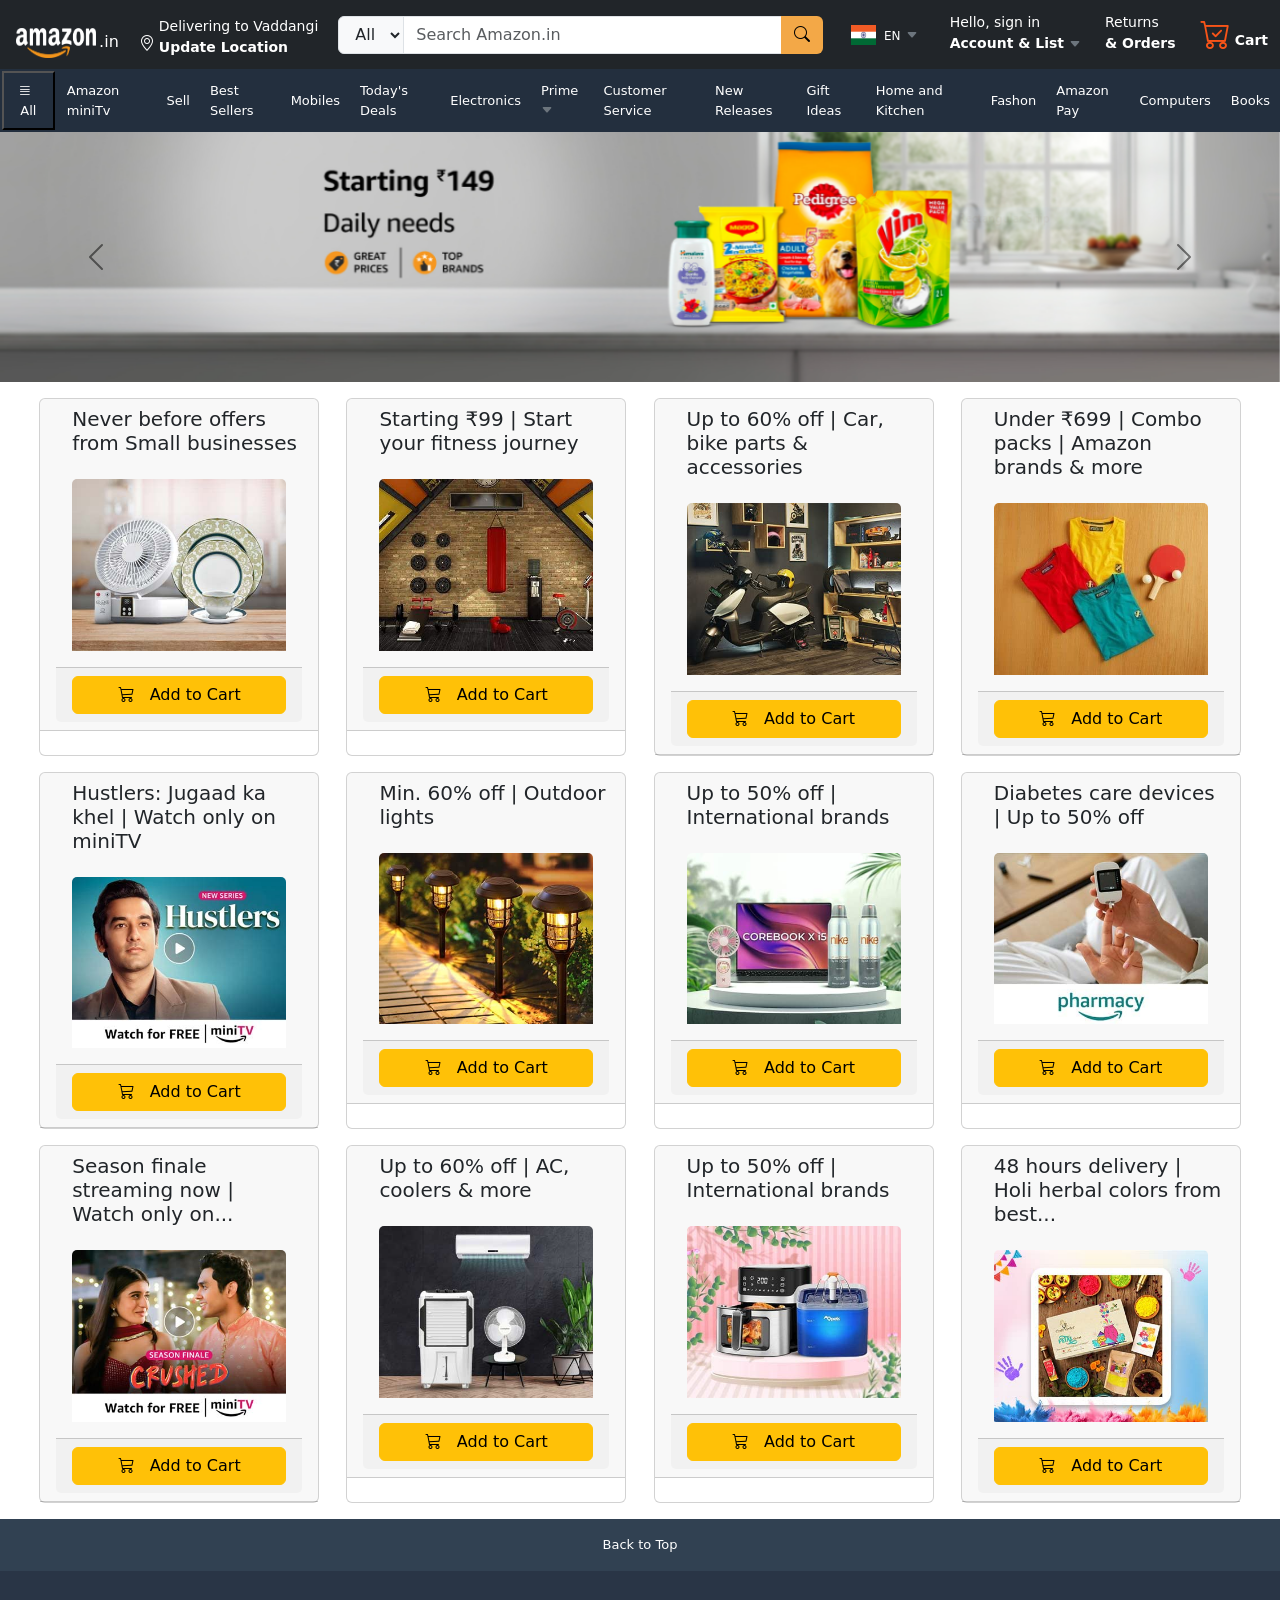
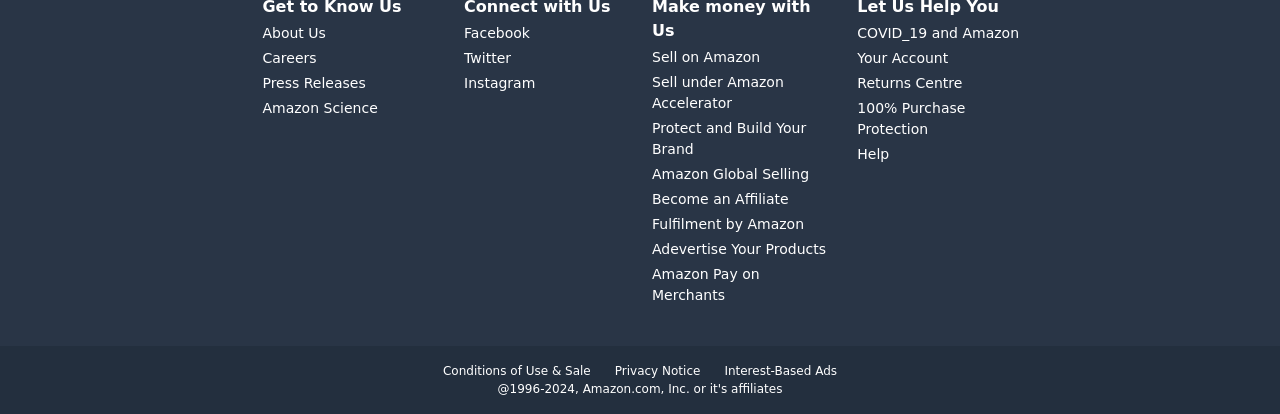
==== index.html @ 9216ea3d "Add files via upload" ====
<!DOCTYPE html>
<html lang="en">

<head>
    <meta charset="UTF-8">
    <meta name="viewport" content="width=device-width, initial-scale=1.0">
    <!-- Bootstrap5 CDN -->
    <link href="https://cdn.jsdelivr.net/npm/bootstrap@5.3.3/dist/css/bootstrap.min.css" rel="stylesheet"
        integrity="sha384-QWTKZyjpPEjISv5WaRU9OFeRpok6YctnYmDr5pNlyT2bRjXh0JMhjY6hW+ALEwIH" crossorigin="anonymous">
    <script src="https://cdn.jsdelivr.net/npm/bootstrap@5.3.3/dist/js/bootstrap.bundle.min.js"
        integrity="sha384-YvpcrYf0tY3lHB60NNkmXc5s9fDVZLESaAA55NDzOxhy9GkcIdslK1eN7N6jIeHz"
        crossorigin="anonymous"></script>
    <link rel="stylesheet" href="https://cdn.jsdelivr.net/npm/bootstrap-icons@1.11.3/font/bootstrap-icons.min.css">
    <!-- CSS -->
    <link rel="stylesheet" href="./index.css">
    <!-- Logo -->
    <link rel="icon" href="./assets/amazon-icon.PNG">
    <!-- Title -->
    <title>Amazon Website</title>

</head>

<body class=".container-fluid">
    <!-- Header -->
    <headeer class="bg-dark text-white d-flex justify-content-between align-items-center flex-wrap">
        <div class="order-0 order-sm-0 order-md-0 order-lg-0 d-flex">
            <div class="amazon-logo p-2 mt-3 ms-2 me-2 flex-shrink-0">
                <img src="./assets/logo-without-bg.png" class="" alt="Amazon-Logo-Image" width="80" height="30">
                <span class="dotin">.in</span>
            </div>

            <div class="location-container d-sm-flex d-none flex-row p-1 mt-2">
                <div class="location-icon pt-3">
                    <i class="bi bi-geo-alt icon"></i>
                </div>
                <div class="location-text d-flex flex-column align-items-start ms-1">
                    <span class="delivery">Delivering to Vaddangi</span>
                    <span class="location fw-bold">Update Location</span>
                </div>
            </div>
        </div>

        <div class="order-2 order-sm-2 order-md-2 order-lg-1 ps-3 pe-3 flex-grow-1">
            <div class="search-container">
                <form action="">
                    <div class="input-group">
                        <select name="" id="" class="input-group-text">
                            <option value="">All</option>
                        </select>
                        <input type="text" placeholder="Search Amazon.in" class="form-control">
                        <button class="bi bi-search btn button-color-serach"></button>
                    </div>
                </form>
            </div>
        </div>

        <div class="order-1 order-sm-1 order-md-1 order-lg-2 d-flex justify-content-evenly">
            <div class="country-setionc d-flex d-sm-flex d-none align-items-center p-1 m-2">
                <div class="country-flag">
                    <img src="./assets/country-flag.png" alt="indian-flag" height="20" width="25">
                </div>
                <div class="p-2">
                    <span class="country-lang">EN</span>
                    <span class="caret-icon text-secondary"><i class="bi bi-caret-down-fill"></i></span>
                </div>
            </div>

            <div class="sign-in-container container-hov p-1 m-2">
                <div>Hello, sign in</div>
                <div class="fw-bold">Account & List <span class="caret-icon text-secondary"><i
                            class="bi bi-caret-down-fill"></i></span></div>
            </div>

            <div class="return-details-section container-hov p-1 m-2 d-sm-flex d-none flex-column">
                <div>Returns</div>
                <div class="fw-bold">& Orders</div>
            </div>

            <div class="cart-container container-hov p-1 m-2">
                <span class="cart-icon"><i class="bi bi-cart-check"></i></span>
                <span class="fw-bold cart-text">Cart</span>
            </div>

        </div>
    </headeer>

    <!-- Navbar  -->
    <div class="d-flex align-items-center text-white menu-container">
        <div class="d-flex m-auto menu-container-text">
            <button class="p-2 nav-bar-item menu-container text-white" data-bs-target="#menubar"
                data-bs-toggle="offcanvas"><span class="bi bi-justify me-2"></span>All</button>
            <nav class="offcanvas offcanvas-start" id="menubar">
                <div class="offcanvas-header">
                    <h3 class="d-flex justify-content-between menu-container w-100 text-light p-3">
                        <span class="bi bi-person-circle me-4 ms-4"></span>
                        Hello, Sign in
                        <button class="btn btn-close bg-secondary nav-bar-item mt-1"
                            data-bs-dismiss="offcanvas"></button>
                    </h3>
                </div>
                <div class="offcanvas-body offcanvas-text-style">
                    <ul class="list-unstyled offcanvas-dody-text">
                        <li class="fw-bold pb-2">Trending</li>
                        <li class="pb-1">Best Sellers</li>
                        <li class="pb-1">New Releases</li>
                        <li class="pb-1">Movers and Shakers</li>
                    </ul>
                    <hr>
                    <ul class="list-unstyled offcanvas-dody-text">
                        <li class="fw-bold pb-2">Digital Content and Devices</li>
                        <li class="pb-1">Echo & Alexa</li>
                        <li class="pb-1">Fire TV</li>
                        <li class="pb-1">Kindle E-readers & eBooks</li>
                        <li class="pb-1">Audible Audiobooks</li>
                        <li class="pb-1">Amazon Prime Video</li>
                        <li class="pb-1">Amazon Prime Music</li>
                    </ul>
                    <hr>
                    <ul class="list-unstyled offcanvas-dody-text">
                        <li class="fw-bold pb-2">Shop by Category</li>
                        <li class="pb-1">Mobiles, Computers</li>
                        <li class="pb-1">TV, Appliances, Electronics</li>
                        <li class="pb-1">Men's Fashon</li>
                        <li class="pb-1">women's Fashon</li>
                    </ul>
                    <hr>
                    <ul class="list-unstyled offcanvas-dody-text">
                        <li class="fw-bold pb-2">Programs & Features</li>
                        <li class="pb-1">Amazon Pay</li>
                        <li class="pb-1">Gift Cards & Mobile Recharges</li>
                        <li class="pb-1">Amazon Launchpad</li>
                        <li class="pb-1">Handloom & Handcrafts</li>
                    </ul>
                </div>
            </nav>
            <div class="d-none d-sm-flex d-md-flex d-lg-flex align-items-center justify-content-around">
                <div class="nav-bar-item p-2">Amazon miniTv</div>
                <div class="nav-bar-item p-2">Sell</div>
                <div class="nav-bar-item p-2">Best Sellers</div>
                <div class="nav-bar-item p-2">Mobiles</div>
                <div class="nav-bar-item p-2">Today's Deals</div>
                <div class="nav-bar-item p-2">Electronics</div>
                <div class="nav-bar-item p-2">Prime <span><i class="bi bi-caret-down-fill text-secondary caret-icon"
                            hight="50"></i></span></div>
                <div class="nav-bar-item p-2">Customer Service</div>
                <div class="nav-bar-item p-2">New Releases</div>
                <div class="nav-bar-item p-2">Gift Ideas</div>
                <div class="nav-bar-item p-2">Home and Kitchen</div>
                <div class="nav-bar-item p-2">Fashon</div>
                <div class="nav-bar-item p-2">Amazon Pay</div>
                <div class="nav-bar-item p-2">Computers</div>
                <div class="nav-bar-item p-2">Books</div>
            </div>
        </div>
    </div>

    <!-- Carousel -->
    <div class="carousel slide" data-bs-theme="dark" data-bs-ride="carousel" id="banner">
        <div class="carousel-inner">
            <div class="carousel-item active" data-bs-interval="2000">
                <img src="./assets/slide-1.PNG" alt="slide1" height="250" class="w-100 d-block">
            </div>
            <div class="carousel-item" data-bs-interval="2000">
                <img src="./assets/slide-2.PNG" alt="slide2" height="250" class="w-100 d-block">
            </div>
            <div class="carousel-item" data-bs-interval="2000">
                <img src="./assets/slide-3.PNG" alt="slide3" height="250" class="w-100 d-block">
            </div>
            <div class="carousel-item" data-bs-interval="2000">
                <img src="./assets/slide-4.PNG" alt="slide4" height="250" class="w-100 d-block">
            </div>
            <div class="carousel-item" data-bs-interval="2000">
                <img src="./assets/slide-5.PNG" alt="slide5" height="250" class="w-100 d-block">
            </div>
            <div class="carousel-item" data-bs-interval="2000">
                <img src="./assets/slide-6.PNG" alt="slide6" height="250" class="w-100 d-block">
            </div>
            <div class="carousel-item" data-bs-interval="2000">
                <img src="./assets/sldie-7.PNG" alt="slide7" height="250" class="w-100 d-block">
            </div>
            <div class="carousel-item" data-bs-interval="2000">
                <img src="./assets/slide-8.PNG" alt="slide8" height="250" class="w-100 d-block">
            </div>
            <div class="carousel-item" data-bs-interval="2000">
                <img src="./assets/slide-9.PNG" alt="slide9" height="250" class="w-100 d-block">
            </div>
            <div class="carousel-item" data-bs-interval="2000">
                <img src="./assets/slide-10.PNG" alt="slide10" height="250" class="w-100 d-block">
            </div>
            <div class="carousel-item" data-bs-interval="2000">
                <img src="./assets/slide-11.PNG" alt="slide11" height="250" class="w-100 d-block">
            </div>
            <div class="carousel-item" data-bs-interval="2000">
                <img src="./assets/slide-12.PNG" alt="slide12" height="250" class="w-100 d-block">
            </div>
        </div>

        <!-- left -->
        <button data-bs-target="#banner" class="carousel-control-prev" data-bs-slide="prev">
            <span class="carousel-control-prev-icon"></span>
        </button>

        <!-- right -->
        <button data-bs-target="#banner" class="carousel-control-next" data-bs-slide="next">
            <span class="carousel-control-next-icon"></span>
        </button>
    </div>
    <!-- Cards-->
    <div class="container-fluid">
        <div class="d-flex justify-content-evenly flex-wrap">
            <!-- 1 -->
            <div class="card mt-3" style="width: 280px;">
                <div class="card-header">
                    <div class="card-title ms-3">
                        <h5>Never before offers from Small businesses</h5>
                    </div>
                    <div class="card-body">
                        <img src="./assets/card1-crockery.jpg" alt="card-1-crockery" class="card-img-top">
                    </div>
                    <div class="card-footer">
                        <button class="btn btn-warning w-100"><i class="bi bi-cart3 me-3"></i>Add to Cart</button>
                    </div>
                </div>
            </div>
            <!-- 2 -->
            <div class="card mt-3" style="width: 280px;">
                <div class="card-header">
                    <div class="card-title ms-3">
                        <h5>Starting ₹99 | Start your fitness journey</h5>
                    </div>
                    <div class="card-body">
                        <img src="./assets/card2-fitness.jpg" alt="card-2-fitness" class="card-img-top">
                    </div>
                    <div class="card-footer">
                        <button class="btn btn-warning w-100"><i class="bi bi-cart3 me-3"></i>Add to Cart</button>
                    </div>
                </div>
            </div>
            <!-- 3 -->
            <div class="card mt-3" style="width: 280px;">
                <div class="card-header">
                    <div class="card-title ms-3">
                        <h5>Up to 60% off | Car, bike parts & accessories</h5>
                    </div>
                    <div class="card-body">
                        <img src="./assets/card3-bike.jpg" alt="card-3-bike" class="card-img-top">
                    </div>
                    <div class="card-footer">
                        <button class="btn btn-warning w-100"><i class="bi bi-cart3 me-3"></i>Add to Cart</button>
                    </div>
                </div>
            </div>
            <!-- 4 -->
            <div class="card mt-3" style="width: 280px;">
                <div class="card-header">
                    <div class="card-title ms-3">
                        <h5>Under ₹699 | Combo packs | Amazon brands & more</h5>
                    </div>
                    <div class="card-body">
                        <img src="./assets/card4-cloths.jpg" alt="card-4-cloths" class="card-img-top">
                    </div>
                    <div class="card-footer">
                        <button class="btn btn-warning w-100"><i class="bi bi-cart3 me-3"></i>Add to Cart</button>
                    </div>
                </div>
            </div>
            <!-- 5 -->
            <div class="card mt-3" style="width: 280px;">
                <div class="card-header">
                    <div class="card-title ms-3">
                        <h5>Hustlers: Jugaad ka khel | Watch only on miniTV</h5>
                    </div>
                    <div class="card-body">
                        <img src="./assets/card5-miniTV.jpg" alt="card-5-miniTV" class="card-img-top">
                    </div>
                    <div class="card-footer">
                        <button class="btn btn-warning w-100"><i class="bi bi-cart3 me-3"></i>Add to Cart</button>
                    </div>
                </div>
            </div>
            <!-- 6 -->
            <div class="card mt-3" style="width: 280px;">
                <div class="card-header">
                    <div class="card-title ms-3">
                        <h5>Min. 60% off | Outdoor lights</h5>
                    </div>
                    <div class="card-body">
                        <img src="./assets/card6-lights.jpg" alt="card-6-lights" class="card-img-top">
                    </div>
                    <div class="card-footer">
                        <button class="btn btn-warning w-100"><i class="bi bi-cart3 me-3"></i>Add to Cart</button>
                    </div>
                </div>
            </div>
            <!-- 7 need change-->
            <!-- <div class="card mt-3" style="width: 280px;">
                <div class="card-header">
                    <div class="card-title ms-3">
                        <h5>Up to 60% off | Car, bike parts & accessories</h5>
                    </div>
                    <div class="card-body">
                        <img src="./assets/card3-bike.jpg" alt="bike-image" class="card-img-top">
                    </div>
                    <div class="card-footer">
                        <button class = "btn btn-warning w-100"><i class="bi bi-cart3 me-3"></i>Add to Cart</button>
                    </div>
                </div>
            </div> -->
            <!-- 8 need change-->
            <!-- <div class="card mt-3" style="width: 280px;">
                <div class="card-header">
                    <div class="card-title ms-3">
                        <h5>Up to 60% off | Car, bike parts & accessories</h5>
                    </div>
                    <div class="card-body">
                        <img src="./assets/ccard4-cloths.jpg" alt="bike-image" class="card-img-top">
                    </div>
                    <div class="card-footer">
                        <button class = "btn btn-warning w-100"><i class="bi bi-cart3 me-3"></i>Add to Cart</button>
                    </div>
                </div>
            </div> -->
            <!-- 9 -->
            <div class="card mt-3" style="width: 280px;">
                <div class="card-header">
                    <div class="card-title ms-3">
                        <h5>Up to 50% off | International brands</h5>
                    </div>
                    <div class="card-body">
                        <img src="./assets/card7-laptops.jpg" alt="small-business-image" class="card-img-top">
                    </div>
                    <div class="card-footer">
                        <button class="btn btn-warning w-100"><i class="bi bi-cart3 me-3"></i>Add to Cart</button>
                    </div>
                </div>
            </div>
            <!-- 10 need change-->
            <!-- <div class="card mt-3" style="width: 280px;">
                <div class="card-header">
                    <div class="card-title ms-3">
                        <h5>Top rated products from Small businesses</h5>
                    </div>
                    <div class="card-body">
                        <img src="./assets/ccard4-cloths.jpg" alt="bike-image" class="card-img-top">
                    </div>
                    <div class="card-footer">
                        <button class = "btn btn-warning w-100"><i class="bi bi-cart3 me-3"></i>Add to Cart</button>
                    </div>
                </div>
            </div> -->
            <!-- 11 -->
            <div class="card mt-3" style="width: 280px;">
                <div class="card-header">
                    <div class="card-title ms-3">
                        <h5>Diabetes care devices | Up to 50% off</h5>
                    </div>
                    <div class="card-body">
                        <img src="./assets/card-health-image.jpg" alt="health-image" class="card-img-top">
                    </div>
                    <div class="card-footer">
                        <button class="btn btn-warning w-100"><i class="bi bi-cart3 me-3"></i>Add to Cart</button>
                    </div>
                </div>
            </div>
            <!-- 12 -->
            <div class="card mt-3" style="width: 280px;">
                <div class="card-header">
                    <div class="card-title ms-3">
                        <h5>Season finale streaming now | Watch only on...</h5>
                    </div>
                    <div class="card-body">
                        <img src="./assets/card12-shortfilm.jpg" alt="card-12-shortfilm" class="card-img-top">
                    </div>
                    <div class="card-footer">
                        <button class="btn btn-warning w-100"><i class="bi bi-cart3 me-3"></i>Add to Cart</button>
                    </div>
                </div>
            </div>
            <!-- 13 need change-->
            <!-- <div class="card mt-3" style="width: 280px;">
                <div class="card-header">
                    <div class="card-title ms-3">
                        <h5>Top rated products from Small businesses</h5>
                    </div>
                    <div class="card-body">
                        <img src="./assets/card8-img1-fans.jpg" alt="card-8-fans" class="card-img-top">
                        
                    </div>
                    <div class="card-footer">
                        <button class = "btn btn-warning w-100"><i class="bi bi-cart3 me-3"></i>Add to Cart</button>
                    </div>
                </div>
            </div> -->
            <!-- 14 -->
            <div class="card mt-3" style="width: 280px;">
                <div class="card-header">
                    <div class="card-title ms-3">
                        <h5>Up to 60% off | AC, coolers & more</h5>
                    </div>
                    <div class="card-body">
                        <img src="./assets/card-fan-image.jpg" alt="card-14-fan" class="card-img-top">
                    </div>
                    <div class="card-footer">
                        <button class="btn btn-warning w-100"><i class="bi bi-cart3 me-3"></i>Add to Cart</button>
                    </div>
                </div>
            </div>
            <!-- 15 -->
            <div class="card mt-3" style="width: 280px;">
                <div class="card-header">
                    <div class="card-title ms-3">
                        <h5>Up to 50% off | International brands</h5>
                    </div>
                    <div class="card-body">
                        <img src="./assets/card-airfrier-image.jpg" alt="card-15-airfrier" class="card-img-top">
                    </div>
                    <div class="card-footer">
                        <button class="btn btn-warning w-100"><i class="bi bi-cart3 me-3"></i>Add to Cart</button>
                    </div>
                </div>
            </div>
            <!-- 16 -->
            <div class="card mt-3" style="width: 280px;">
                <div class="card-header">
                    <div class="card-title ms-3">
                        <h5>48 hours delivery | Holi herbal colors from best...</h5>
                    </div>
                    <div class="card-body">
                        <img src="./assets/card16-holi.jpg" alt="card-16-holi" class="card-img-top">
                    </div>
                    <div class="card-footer">
                        <button class="btn btn-warning w-100"><i class="bi bi-cart3 me-3"></i>Add to Cart</button>
                    </div>
                </div>
            </div>
        </div>
    </div>
    <!-- Footer -->
    <div class="container-fluid">
        <div class="row text-white d-flex flex-wrap justify-content-center backtotop-style mt-3 p-3">Back to Top</div>

        <footer
            class="row p-sm-2 p-3 p-md-4 p-lg-4 footer-content d-flex  justify-content-center justify-content-sm-center justify-content-md-center text-white">
            <div
                class="col-sm-0 col-md-0 col-lg-0 d-flex justify-content-center justify-content-sm-center justify-content-md-center">
            </div>
            <div class="col-sm-12 col-md-6 col-lg-2 d-flex justify-content-center">
                <ul class="list-unstyled">
                    <span class="fw-bold font-style-footer-content">Get to Know Us</span>
                    <li class="pt-1">About Us</li>
                    <li class="pt-1">Careers</li>
                    <li class="pt-1">Press Releases</li>
                    <li class="pt-1">Amazon Science</li>
                </ul>
            </div>
            <div class="col-sm-12 col-md-6 col-lg-2 d-flex justify-content-center">
                <ul class="list-unstyled">
                    <span class="fw-bold font-style-footer-content">Connect with Us</span>
                    <li class="pt-1">Facebook</li>
                    <li class="pt-1">Twitter</li>
                    <li class="pt-1">Instagram</li>
                </ul>
            </div>
            <div class="col-sm-12 col-md-6 col-lg-2 d-flex justify-content-center">
                <ul class="list-unstyled">
                    <span class="fw-bold font-style-footer-content">Make money with Us</span>
                    <li class="pt-1">Sell on Amazon</li>
                    <li class="pt-1">Sell under Amazon Accelerator</li>
                    <li class="pt-1">Protect and Build Your Brand</li>
                    <li class="pt-1">Amazon Global Selling</li>
                    <li class="pt-1">Become an Affiliate</li>
                    <li class="pt-1">Fulfilment by Amazon</li>
                    <li class="pt-1">Adevertise Your Products</li>
                    <li class="pt-1">Amazon Pay on Merchants</li>
                </ul>
            </div>
            <div class="col-sm-12 col-md-6 col-lg-2 d-flex justify-content-center">
                <ul class="list-unstyled">
                    <span class="fw-bold font-style-footer-content">Let Us Help You</span>
                    <li class="pt-1">COVID_19 and Amazon</li>
                    <li class="pt-1">Your Account</li>
                    <li class="pt-1">Returns Centre</li>
                    <li class="pt-1">100% Purchase Protection</li>
                    <li class="pt-1">Help</li>
                </ul>
            </div>
        </footer>

        <div class="row footer-style menu-container p-3 text-white">
            <div class="d-flex justify-content-center align-items-center">
                <span class="pe-4">Conditions of Use & Sale</span>
                <span class="pe-4">Privacy Notice</span>
                <span>Interest-Based Ads</span>
            </div>
            <div class="d-flex justify-content-center align-items-center">
                <span>@1996-2024, Amazon.com, Inc. or it's affiliates</span>
            </div>
        </div>
    </div>
</body>

</html>
---- index.css ----
*{
    margin: 0;
    padding: 0;
    box-sizing: border-box;
}
/* .amazon-logo{
    padding: 10px;
} */

/* .location-container{
    padding: 10px;
} */
.dotin{
    position: relative;
    margin-left: -2px;
    margin-top: -5px;
}
.location-text{
    font-size: 14px;
}
.button-color-serach{
    color: black;
    background-color: #f3a847;
}

.caret-icon{
    font-size: 12px;
}
.country-lang{
    font-size: 12px;
}
.country-section{
    padding: 8px;
}
.sign-in-container{
    font-size: 14px;
    /* padding: 10px; */
}
.return-details-section{
    font-size: 14px;
    /* padding: 10px; */
}
.cart-icon{
    font-size: 30px;
    color: rgb(248, 84, 24);
}
/* .cart-container{
    padding: 10px;
} */
.cart-text{
    font-size: 14px;
}
.amazon-logo:hover,
.location-container:hover,
.country-setionc:hover,
.sign-in-container:hover,
.return-details-section:hover,
.cart-container:hover
{
    border: 1px solid orange; 
}
.menu-container{
    
    background-color: #232f3e;
}
.menu-container-text{
    font-size: 14px;
}

.menu-bar i{
    padding-right: 5px;
    font-size: 15px;
}
.container-hov:hover{
    border: 1px solid orange;
}

/* navbar styling */
.nav-bar-item{
    font-size: 13px;
    margin: 2px;
}
.nav-bar-item:hover{
    border: 1px solid orangered;
}
/* cards-styling */
.card-text{
    padding-top: 5px;
}
.footer-content{
    padding: 50%;
}
/* Navbar offcanvas style */
.offcanvas-dody-text{
    padding: 10px;
    margin-left: 24px;
}
.offcanvas-text-style{
    font-size: 16px;
}
/* Footer style */
.footer-style{
    font-size: 12px;
}
.footer-content{
    background-color: #293546;
    font-size: 14px;
}
.backtotop-style{
    background-color: #314152;
    font-size: 13px;
}
.font-style-footer-content{
    font-size: 16px;
}
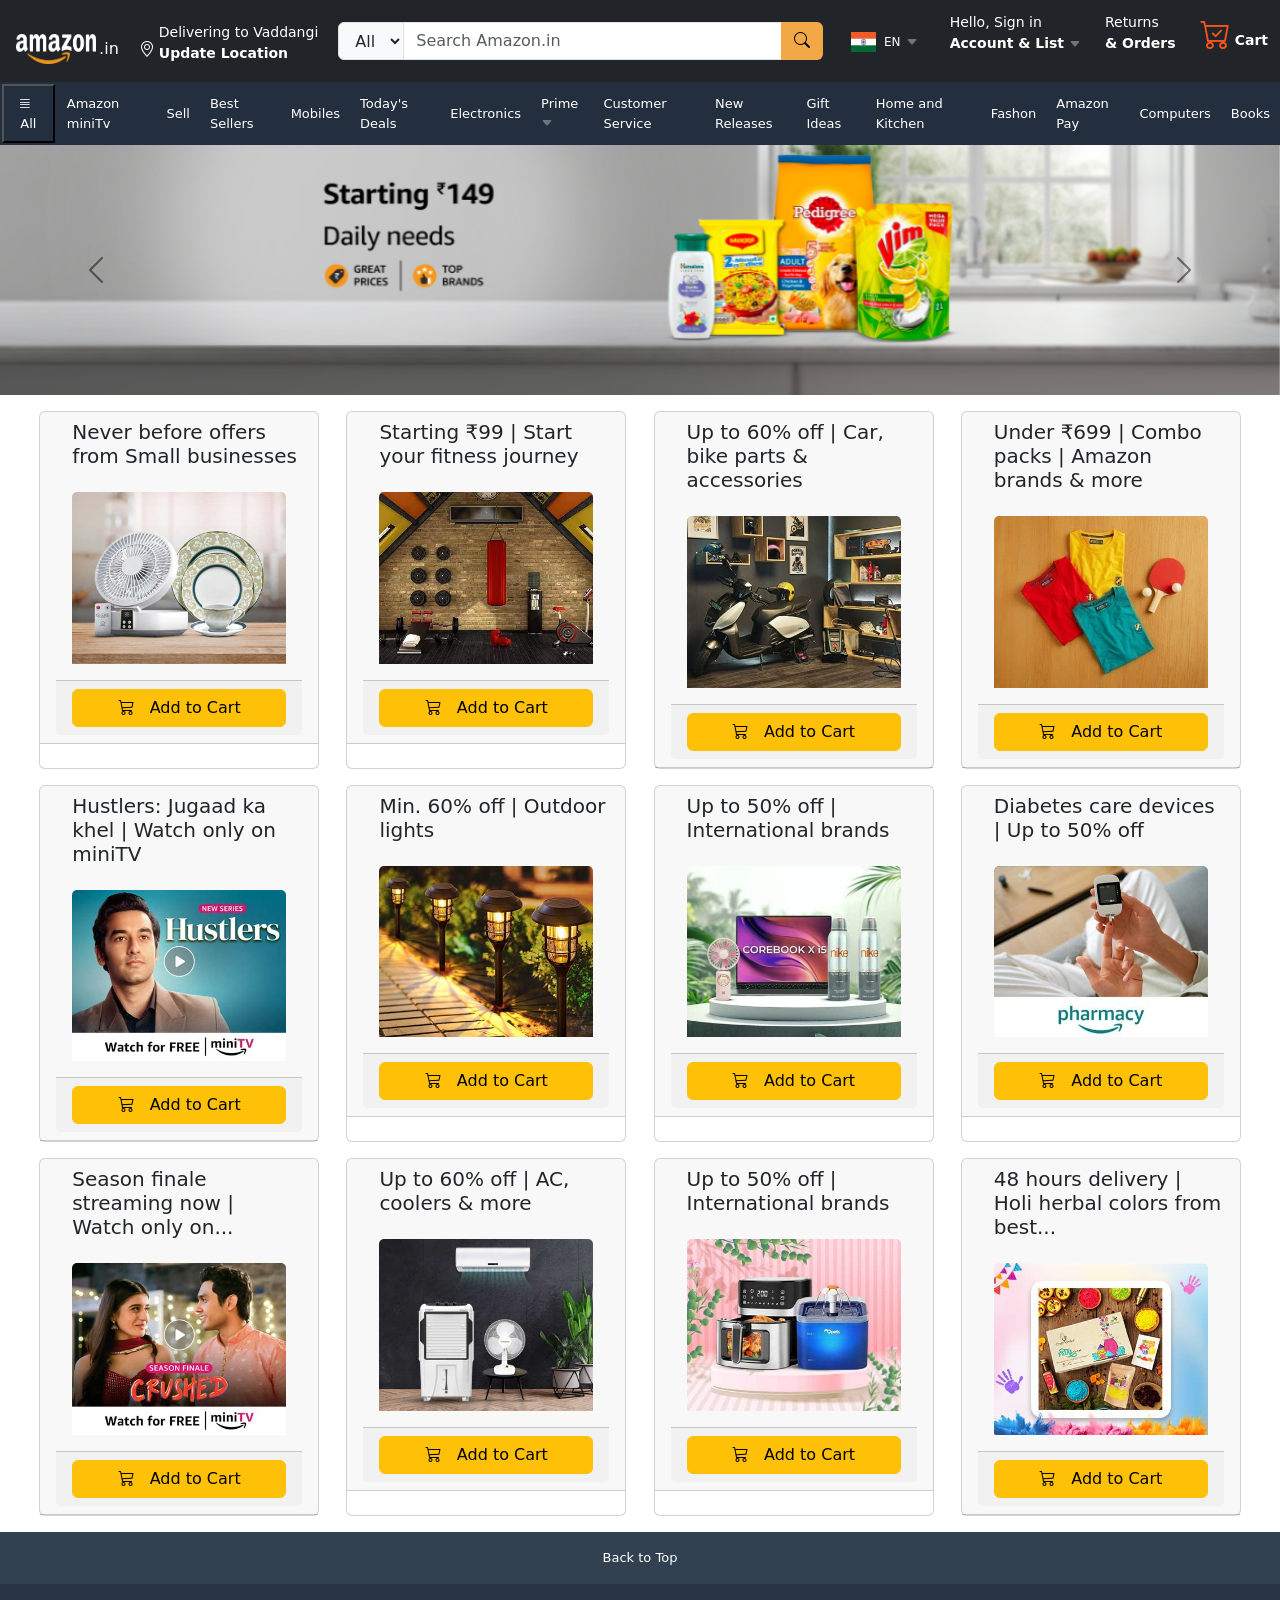
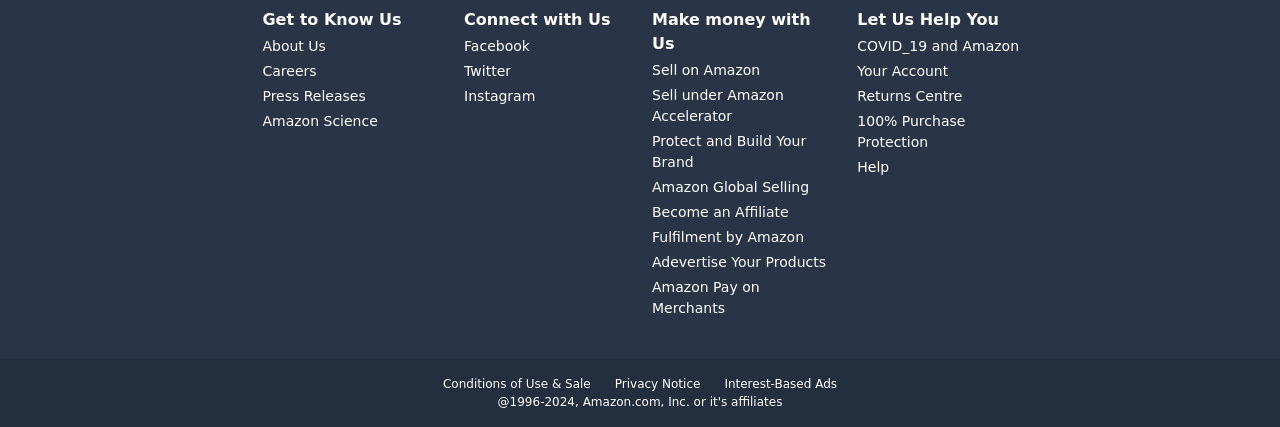
==== commit 2cd70c04: "login page added" ====
--- a/index.html
+++ b/index.html
@@ -66,9 +66,15 @@
             </div>
 
             <div class="sign-in-container container-hov p-1 m-2">
-                <div>Hello, sign in</div>
-                <div class="fw-bold">Account & List <span class="caret-icon text-secondary"><i
-                            class="bi bi-caret-down-fill"></i></span></div>
+
+                <div class="fw-normal">
+                    <span><a href="./login.html" target="_black" class="home-sign-text">Hello, Sign in</a></span>
+                    <p class="fw-bold">Account & List
+                        <span class="caret-icon text-secondary">
+                            <i class="bi bi-caret-down-fill"></i>
+                        </span>
+                    </p>
+                </div>
             </div>
 
             <div class="return-details-section container-hov p-1 m-2 d-sm-flex d-none flex-column">
--- a/index.css
+++ b/index.css
@@ -112,4 +112,257 @@
 }
 .font-style-footer-content{
     font-size: 16px;
+}
+
+/* NEWLY ADDED LOGIN PAGE FROM ICUBE CODE PRACTICE AMAZON PROJECT */
+
+/* Login-Page-Styleing */
+.logo-image{
+    height: 58px;
+    width: 120px;
+    padding-top: 0px;
+    padding-bottom: 5px;
+}
+.container1{
+    font-family: Arial, Helvetica, sans-serif;
+    margin: 10px;
+    display: flex;
+    flex-direction: column;
+    justify-content: center;
+    align-items: center;
+
+}
+.form-container{
+    margin-top: 20px;
+    border-style: solid;
+    border-color: #dddddd;
+    border-radius: 7px;
+    border-width: .5px;
+    width: 350px;
+    padding: 18px 20px;
+    box-shadow: 0px 0px 2px hwb(0 80% 19%);
+
+}
+.form-container h1{
+    font-size: 26px;
+    font-weight: 200;
+    padding-bottom: 8px;
+}
+/* .container2{
+    border: 5px;
+    color: black;
+} */
+.details{
+    margin-top: 5px;
+    display: flex;
+    flex-direction: column;
+    justify-content: center;
+}
+.input-text-box{
+    border: 0.5px solid;
+    border-color: #c2bfbf;
+    padding: 7px;
+    border-radius: 4px;
+    margin-top: 0px;
+    margin-bottom: 5px;
+}
+.input-text-box:focus{
+    border: 0.2px solid;
+    border-color: #c2bfbf;
+    box-shadow: 0px 0px 8px hwb(199 36% 0%);
+    background: rgb(248, 253, 255);
+}
+
+.button-div{
+    margin-top: 10px;
+    display: flex;
+    padding: 2px;
+    justify-content: center;
+    align-items: center;
+}
+.button-div button{
+    border: none;
+    flex-grow: 1;
+    background-color: #ffda05;
+    padding: 8px 125px;
+    border-radius: 8px;
+}
+
+.button-div button:hover{
+    background-color: #ffbc03;
+}
+.input-label{
+    margin-bottom: 5px;
+    font-size: 12px;
+    font-weight: bold;
+}
+
+.para{
+    font-size: 12px;
+    display: flex;
+    flex-wrap: 1;
+    padding: 15px 0px;
+}
+.para span{
+    color: #4242fc;
+}
+
+/* help-section style using div */
+
+/* 
+
+.help{
+    display: flex;
+    gap: 10px;
+}
+.help-section {
+    display: flex;
+    padding: 10px 0px 10px 0px;
+    color: #4242fc;
+    font-size: 12px;
+    text-decoration: none;
+}
+.help i{
+    color: black;
+}
+.help-section-text a{
+    text-decoration: none;
+    color: #4242fc;
+} 
+.help-section-ulist li{
+    list-style: none;
+    margin: 8px 0px 0px 0px;
+}
+
+.help-section-text ul{
+    display: none;
+    flex-direction: column;
+}
+.help-section-text:active{
+    .help-section-text ul {
+        display: flex;
+    }
+}
+
+.help-section-ulist li a{
+    padding: 20px 20px 0px 0px;
+    text-decoration: none;
+    color: #4242fc;
+} 
+
+*/
+.help-section-container{
+    color: #4242fc;
+    font-size: 12px;
+}
+
+.help-section-details{
+    line-height: 20px;
+    padding: 8px 14px;
+}
+
+.help-section-text:hover{
+    color: #b63c0c;
+    text-decoration: underline;
+}
+
+.line{
+    display: flex;
+    justify-content: center;
+    align-items: center;
+    color: #dddddd;
+}
+
+.card-inside-bottom-section{
+    padding-top:  16px;
+}
+.card-inside-bottom-section h4{
+    font-weight: bold;
+    font-size: 12px;
+    padding-bottom: 8px;
+}
+.card-inside-bottom-section a{
+    font-size: 12px;
+    color: #4242fc;
+    text-decoration: none;
+}
+.card-outside-line{
+    display: flex;
+    width: 350px;
+    justify-content: center;
+    align-items: center;
+    font-size: 11px;
+    color: rgb(117, 117, 117);
+    padding-top: 25px;
+    gap: 8px;
+}
+.line1{
+    height: 0.5px;
+    width: 120px;
+    background: #cfcfcf;
+}
+.card-outside-line p{
+    padding-top: 20px;
+    font-size: 12px;
+    color: #9c9c9c;
+}
+.card-outside-line span{
+    color: #dfdddd;
+}
+.card-bottom-button-div{
+    margin-top: 20px;
+    display: flex;
+    padding: 12px;
+    justify-content: center;
+    align-self: center;
+    color: black;
+    border-radius: 10px;
+    margin-bottom: 45px;
+}
+.card-bottom-button-div button{
+    padding: 6px 86px;
+    border-style: solid;
+    border-width: .5px;
+    background-color: white;
+    border-color: #ddd9d9;
+    border-radius: 5px;
+    box-shadow: 0px 0px 2px hwb(0 78% 21%);
+
+}
+.card-bottom-button-div button:hover{
+    background-color: rgb(245, 245, 245);
+}
+.help-section a:hover,
+.para span:hover,
+.card-inside-bottom-section a:hover{
+    color: #b63c0c;
+    text-decoration: underline;
+}
+
+.sign-in-page-footer{
+    background-color: white;
+    border-style: solid;
+    border-width: 0.5px;
+    border-color: #e6e6e6;
+    border-bottom: none;
+    display: flex;
+    justify-content: center;
+    flex-direction: column;
+    text-align: center;
+    line-height: 30px;
+    font-size: 12px;
+    box-shadow: 0px 0px 2px hwb(0 87% 13%);
+
+}
+.conditions-style-login{
+    padding-top: 10px;
+    color: #4242fc;
+}
+.login-published-text{
+    color: #8a8a8a;
+}
+/* update on home sign-in button to open sign-in page */
+.home-sign-text{
+    color: white;
+    text-decoration: none;
 }
